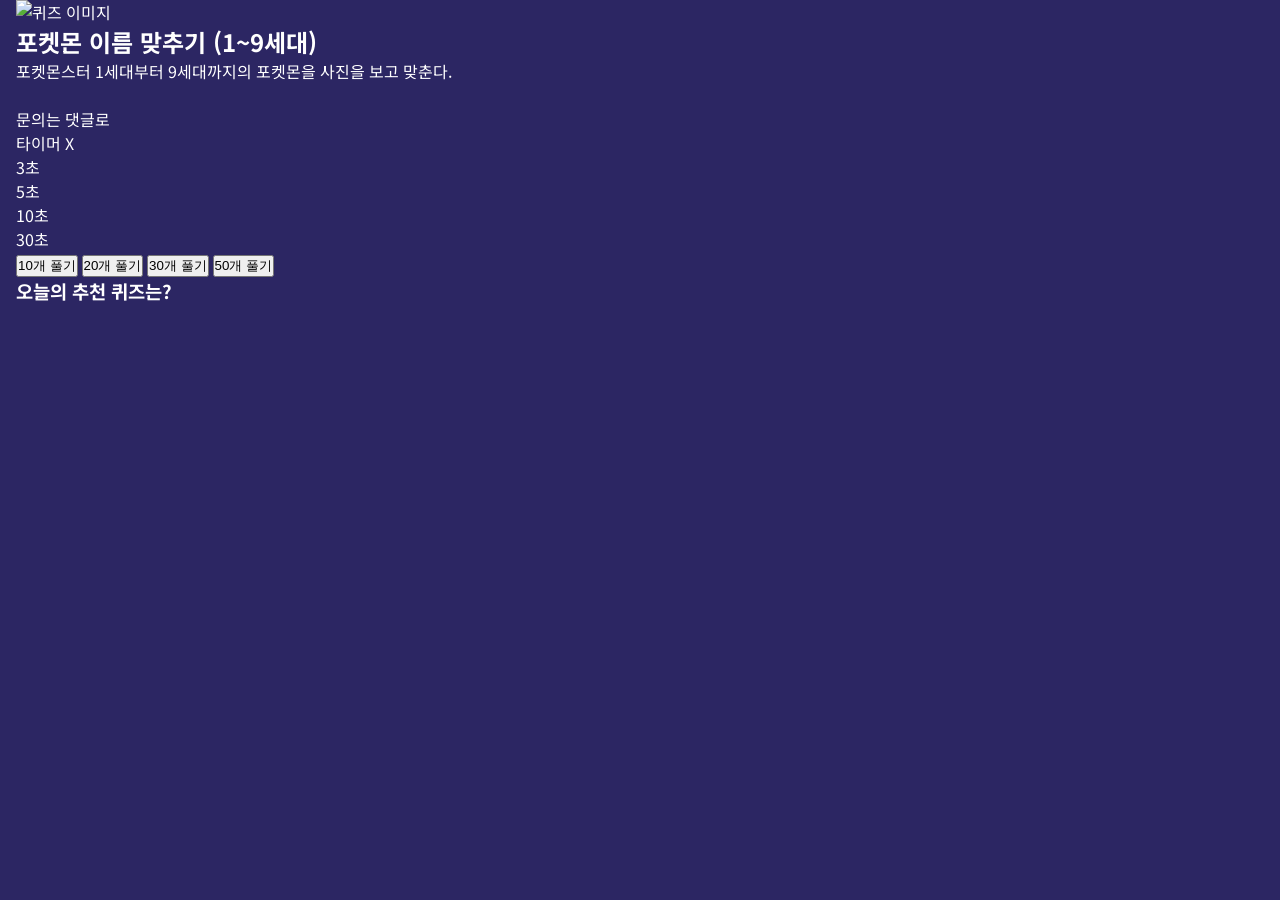
==== quiz.html @ fef314b5 "Create quiz.html" ====
<!DOCTYPE html>
<html lang="ko">
<head>
  <meta charset="UTF-8">
  <meta name="viewport" content="width=device-width, initial-scale=1.0">
  <title>퀴즈 상세 페이지</title>
  <link rel="preconnect" href="https://fonts.googleapis.com">
  <link rel="preconnect" href="https://fonts.gstatic.com" crossorigin>
  <link href="https://fonts.googleapis.com/css2?family=Noto+Sans+KR:wght@400;500;700&display=swap" rel="stylesheet">
  <link rel="stylesheet" href="style.css">
</head>
<body class="quiz-page-body">

  <div class="app-container quiz-detail-layout">
    
    <!-- 왼쪽 메인 퀴즈 영역 -->
    <div class="quiz-detail-left">
      <!-- 퀴즈 이미지 -->
      <div class="detail-image-wrapper">
        <img id="detailImg" src="" alt="퀴즈 이미지">
      </div>

      <!-- 퀴즈 정보 -->
      <div class="detail-info-box">
        <h2 id="detailTitle">포켓몬 이름 맞추기 (1~9세대)</h2>
        <p id="detailDesc">포켓몬스터 1세대부터 9세대까지의 포켓몬을 사진을 보고 맞춘다.<br><br>문의는 댓글로</p>
      </div>

      <!-- 타이머 설정 -->
      <div class="timer-container">
        <div class="timer-line"></div>
        <div class="timer-options">
          <div class="timer-node active">
            <div class="node-circle"></div>
            <div class="node-label active-label">타이머 X</div>
          </div>
          <div class="timer-node">
            <div class="node-circle"></div>
            <div class="node-label">3초</div>
          </div>
          <div class="timer-node">
            <div class="node-circle"></div>
            <div class="node-label">5초</div>
          </div>
          <div class="timer-node">
            <div class="node-circle"></div>
            <div class="node-label">10초</div>
          </div>
          <div class="timer-node">
            <div class="node-circle"></div>
            <div class="node-label">30초</div>
          </div>
        </div>
      </div>

      <!-- 문제 개수 선택 버튼들 -->
      <div class="play-buttons">
        <button class="btn-play">10개 풀기</button>
        <button class="btn-play">20개 풀기</button>
        <button class="btn-play">30개 풀기</button>
        <button class="btn-play">50개 풀기</button>
      </div>
    </div>

    <!-- 오른쪽 추천 퀴즈 영역 -->
    <div class="quiz-detail-right">
      <h3 class="recommend-title">오늘의 추천 퀴즈는?</h3>
      <div class="recommend-list" id="recommendList">
        <!-- 동적으로 추천 퀴즈가 들어갑니다 -->
      </div>
    </div>
  </div>

  <script src="quiz.js"></script>
</body>
</html>
---- style.css ----
/* 기본 리셋 및 폰트 설정 */
* {
  margin: 0;
  padding: 0;
  box-sizing: border-box;
}

body {
  font-family: 'Noto Sans KR', sans-serif;
  background-color: #2c2663;
  color: #ffffff;
  min-height: 100vh;
  padding-bottom: 60px;
  overflow-y: scroll;
}

.app-container {
  max-width: 1280px;
  margin: 0 auto;
  padding: 0 16px;
}

/* 상단 검색바 스타일 */
.search-header {
  padding: 24px 0 16px 0;
}

.search-wrapper {
  display: flex;
  align-items: center;
  gap: 12px;
  background-color: rgba(255, 255, 255, 0.1);
  padding: 12px;
  border-radius: 16px;
  backdrop-filter: blur(4px);
}

.filter-btn {
  background-color: rgba(255, 255, 255, 0.15);
  border: none;
  color: #fff;
  padding: 12px;
  border-radius: 10px;
  cursor: pointer;
  transition: background 0.2s;
  font-size: 16px;
}

.filter-btn:hover {
  background-color: rgba(255, 255, 255, 0.25);
}

.input-relative {
  position: relative;
  flex: 1;
}

#searchInput {
  width: 100%;
  padding: 12px 50px 12px 20px;
  border: none;
  border-radius: 50px;
  font-size: 16px;
  color: #000;
  outline: none;
}

#searchInput:focus {
  box-shadow: 0 0 0 3px rgba(168, 85, 247, 0.6);
}

.search-submit-btn {
  position: absolute;
  right: 8px;
  top: 50%;
  transform: translateY(-50%);
  background-color: #6b21a8;
  border: none;
  color: white;
  padding: 10px;
  border-radius: 50%;
  cursor: pointer;
  transition: background 0.2s;
  display: flex;
  align-items: center;
  justify-content: center;
  width: 36px;
  height: 36px;
}

.search-submit-btn:hover {
  background-color: #7e22ce;
}

/* 카테고리 바 스타일 */
.category-nav {
  margin-bottom: 32px;
  overflow-x: auto;
}

/* 가로 스크롤바 숨기기 */
.category-nav::-webkit-scrollbar {
  display: none;
}
.category-nav {
  -ms-overflow-style: none;
  scrollbar-width: none;
}

.category-scroll-box {
  display: flex;
  gap: 8px;
  padding-bottom: 8px;
  min-width: max-content;
}

.category-tab {
  display: flex;
  align-items: center;
  gap: 8px;
  padding: 10px 20px;
  border-radius: 12px;
  border: 1px solid transparent;
  background-color: rgba(255, 255, 255, 0.1);
  color: #e5e7eb;
  font-size: 14px;
  font-weight: 500;
  cursor: pointer;
  transition: all 0.2s;
}

.category-tab span {
  font-size: 16px;
}

.category-tab:hover {
  background-color: rgba(255, 255, 255, 0.2);
}

.category-tab.active {
  background-color: #ffffff;
  color: #2c2663;
  border-color: #ffffff;
  transform: scale(1.05);
  box-shadow: 0 10px 15px -3px rgba(0, 0, 0, 0.3);
}

/* 퀴즈 그리드 레이아웃 */
.main-content {
  position: relative;
}

.quiz-grid {
  display: grid;
  grid-template-columns: repeat(1, minmax(0, 1fr));
  gap: 24px;
}

/* 반응형 미디어 쿼리 */
@media (min-width: 640px) { .quiz-grid { grid-template-columns: repeat(2, minmax(0, 1fr)); } }
@media (min-width: 768px) { .quiz-grid { grid-template-columns: repeat(3, minmax(0, 1fr)); } }
@media (min-width: 1024px) { .quiz-grid { grid-template-columns: repeat(4, minmax(0, 1fr)); } }

/* 퀴즈 카드 개별 스타일 */
.quiz-card {
  background-color: #ffffff;
  border-radius: 16px;
  overflow: hidden;
  box-shadow: 0 25px 50px -12px rgba(0, 0, 0, 0.5);
  display: flex;
  flex-direction: column;
  cursor: pointer;
  transition: transform 0.2s;
  color: #374151;
}

.quiz-card:hover {
  transform: translateY(-4px);
}

.card-top {
  position: relative;
  height: 192px;
  background-color: #e5e7eb;
}

.card-top img {
  width: 100%;
  height: 100%;
  object-cover: cover;
  object-fit: cover;
}

.card-overlay {
  position: absolute;
  inset: 0;
  background: linear-gradient(to top, rgba(0,0,0,0.6), transparent);
}

.play-count {
  position: absolute;
  bottom: 12px;
  left: 12px;
  display: flex;
  align-items: center;
  gap: 4px;
  color: white;
  font-size: 12px;
  font-weight: 600;
  background-color: rgba(0, 0, 0, 0.4);
  padding: 4px 8px;
  border-radius: 6px;
  backdrop-filter: blur(2px);
}

.image-icon-badge {
  position: absolute;
  bottom: 48px;
  right: 12px;
  background-color: #22c55e;
  color: white;
  padding: 6px;
  border-radius: 50%;
  box-shadow: 0 4px 6px -1px rgba(0, 0, 0, 0.1);
  display: flex;
  align-items: center;
  justify-content: center;
  width: 26px;
  height: 26px;
  font-size: 12px;
}

.quiz-type-badge {
  position: absolute;
  bottom: 12px;
  right: 12px;
  background-color: #0ea5e9;
  color: white;
  font-size: 12px;
  font-weight: 700;
  padding: 4px 10px;
  border-radius: 50px;
  box-shadow: 0 2px 4px rgba(0,0,0,0.2);
}

.card-bottom {
  padding: 16px;
  flex: 1;
  display: flex;
  flex-direction: column;
  background-color: #ffffff;
}

.card-title {
  font-size: 18px;
  font-weight: 700;
  color: #111827;
  margin-bottom: 8px;
  white-space: nowrap;
  overflow: hidden;
  text-overflow: ellipsis;
}

.card-description {
  font-size: 12px;
  color: #6b7280;
  line-height: 1.5;
  display: -webkit-box;
  -webkit-line-clamp: 2;
  -webkit-box-orient: vertical;
  overflow: hidden;
}

/* 결과 없음 공지 */
.no-result {
  display: none;
  text-align: center;
  padding: 80px 0;
  color: #d1d5db;
  font-size: 16px;
}

/* 하단 탑 이동 버튼 */
.scroll-top-btn {
  position: fixed;
  bottom: 24px;
  left: 50%;
  transform: translateX(-50%);
  background-color: #ffffff;
  color: #2c2663;
  border: none;
  padding: 12px;
  border-radius: 50%;
  box-shadow: 0 20px 25px -5px rgba(0, 0, 0, 0.5);
  cursor: pointer;
  transition: all 0.2s;
  z-index: 50;
  display: flex;
  align-items: center;
  justify-content: center;
  width: 44px;
  height: 44px;
  font-size: 16px;
}

.scroll-top-btn:hover {
  background-color: #f3f4f6;
}

.scroll-top-btn:active {
  transform: translateX(-50%) scale(0.95);
}
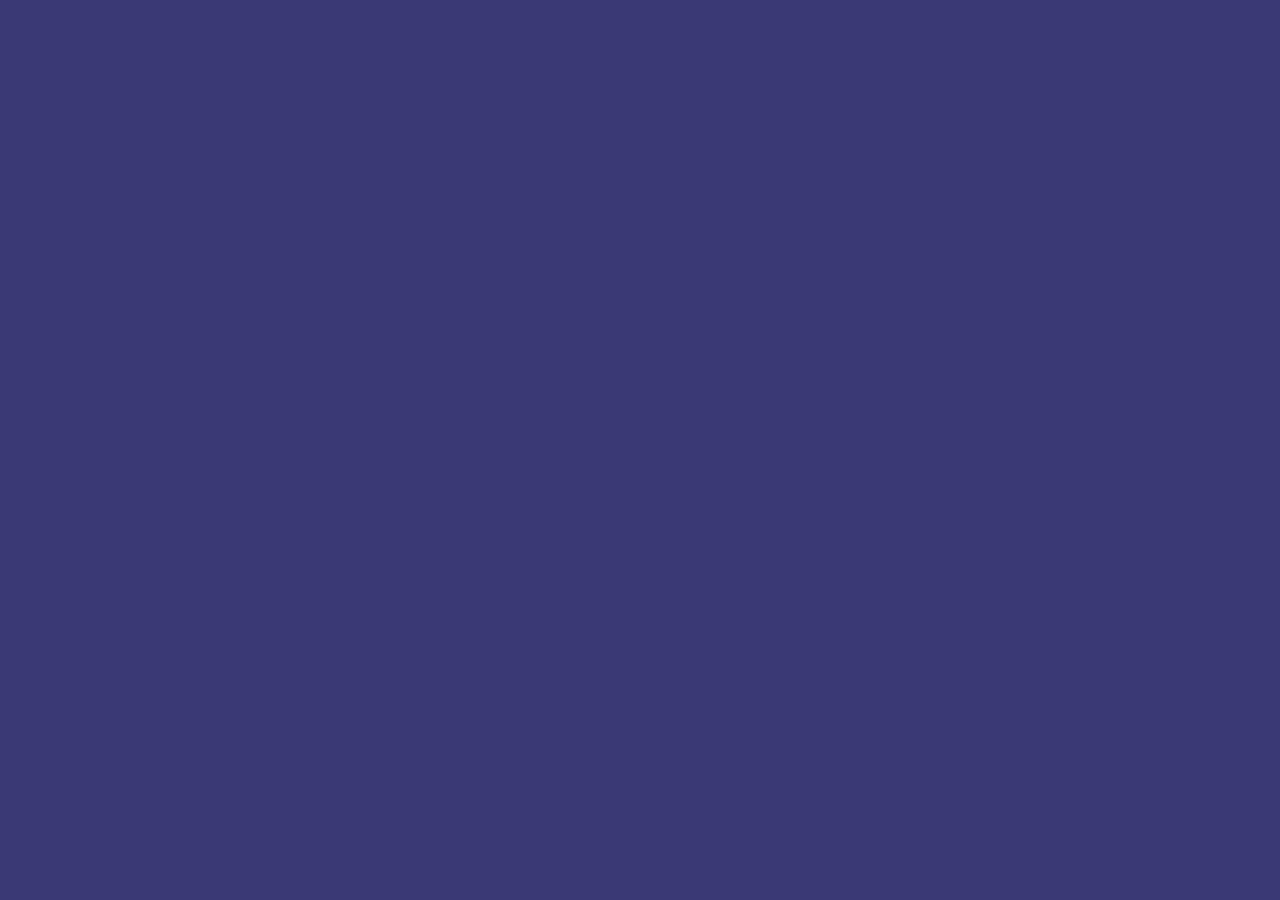
==== commit f4b05043: "Refactor quiz.html for new quiz structure" ====
--- a/quiz.html
+++ b/quiz.html
@@ -1,76 +1,27 @@
 <!DOCTYPE html>
 <html lang="ko">
 <head>
-  <meta charset="UTF-8">
-  <meta name="viewport" content="width=device-width, initial-scale=1.0">
-  <title>퀴즈 상세 페이지</title>
-  <link rel="preconnect" href="https://fonts.googleapis.com">
-  <link rel="preconnect" href="https://fonts.gstatic.com" crossorigin>
-  <link href="https://fonts.googleapis.com/css2?family=Noto+Sans+KR:wght@400;500;700&display=swap" rel="stylesheet">
-  <link rel="stylesheet" href="style.css">
+    <meta charset="UTF-8">
+    <meta name="viewport" content="width=device-width, initial-scale=1.0">
+    <title>포켓몬 퀴즈 - 진행중</title>
+    
+    <!-- 라이브러리 세팅 -->
+    <script src="https://cdn.tailwindcss.com"></script>
+    <link rel="stylesheet" href="https://cdnjs.cloudflare.com/ajax/libs/font-awesome/6.4.0/css/all.min.css">
+    <script src="https://unpkg.com/react@18/umd/react.production.min.js" crossorigin></script>
+    <script src="https://unpkg.com/react-dom@18/umd/react-dom.production.min.js" crossorigin></script>
+    <script src="https://unpkg.com/@babel/standalone/babel.min.js"></script>
+
+    <!-- 분리된 CSS 연결 -->
+    <link rel="stylesheet" href="style.css">
 </head>
-<body class="quiz-page-body">
+<body>
+    <div class="bg-shape bg-shape-1"></div>
+    <div class="bg-shape bg-shape-2"></div>
+    
+    <div id="root" class="w-full h-full flex items-center justify-center"></div>
 
-  <div class="app-container quiz-detail-layout">
-    
-    <!-- 왼쪽 메인 퀴즈 영역 -->
-    <div class="quiz-detail-left">
-      <!-- 퀴즈 이미지 -->
-      <div class="detail-image-wrapper">
-        <img id="detailImg" src="" alt="퀴즈 이미지">
-      </div>
-
-      <!-- 퀴즈 정보 -->
-      <div class="detail-info-box">
-        <h2 id="detailTitle">포켓몬 이름 맞추기 (1~9세대)</h2>
-        <p id="detailDesc">포켓몬스터 1세대부터 9세대까지의 포켓몬을 사진을 보고 맞춘다.<br><br>문의는 댓글로</p>
-      </div>
-
-      <!-- 타이머 설정 -->
-      <div class="timer-container">
-        <div class="timer-line"></div>
-        <div class="timer-options">
-          <div class="timer-node active">
-            <div class="node-circle"></div>
-            <div class="node-label active-label">타이머 X</div>
-          </div>
-          <div class="timer-node">
-            <div class="node-circle"></div>
-            <div class="node-label">3초</div>
-          </div>
-          <div class="timer-node">
-            <div class="node-circle"></div>
-            <div class="node-label">5초</div>
-          </div>
-          <div class="timer-node">
-            <div class="node-circle"></div>
-            <div class="node-label">10초</div>
-          </div>
-          <div class="timer-node">
-            <div class="node-circle"></div>
-            <div class="node-label">30초</div>
-          </div>
-        </div>
-      </div>
-
-      <!-- 문제 개수 선택 버튼들 -->
-      <div class="play-buttons">
-        <button class="btn-play">10개 풀기</button>
-        <button class="btn-play">20개 풀기</button>
-        <button class="btn-play">30개 풀기</button>
-        <button class="btn-play">50개 풀기</button>
-      </div>
-    </div>
-
-    <!-- 오른쪽 추천 퀴즈 영역 -->
-    <div class="quiz-detail-right">
-      <h3 class="recommend-title">오늘의 추천 퀴즈는?</h3>
-      <div class="recommend-list" id="recommendList">
-        <!-- 동적으로 추천 퀴즈가 들어갑니다 -->
-      </div>
-    </div>
-  </div>
-
-  <script src="quiz.js"></script>
+    <!-- 분리된 JS 연결 (Babel로 컴파일하기 위해 type="text/babel" 사용) -->
+    <script type="text/babel" src="quiz.js"></script>
 </body>
 </html>
--- a/style.css
+++ b/style.css
@@ -1,312 +1,237 @@
-/* 기본 리셋 및 폰트 설정 */
-* {
-  margin: 0;
-  padding: 0;
-  box-sizing: border-box;
-}
-
-body {
-  font-family: 'Noto Sans KR', sans-serif;
-  background-color: #2c2663;
-  color: #ffffff;
-  min-height: 100vh;
-  padding-bottom: 60px;
-  overflow-y: scroll;
-}
-
-.app-container {
-  max-width: 1280px;
-  margin: 0 auto;
-  padding: 0 16px;
-}
-
-/* 상단 검색바 스타일 */
-.search-header {
-  padding: 24px 0 16px 0;
-}
-
-.search-wrapper {
-  display: flex;
+/* 공통 스타일 및 기존 index.html 스타일 */
+* { margin: 0; padding: 0; box-sizing: border-box; }
+body { font-family: 'Noto Sans KR', sans-serif; background-color: #3b3a74; color: #ffffff; min-height: 100vh; overflow-y: scroll; }
+.app-container { max-width: 1200px; margin: 0 auto; padding: 20px; }
+
+/* 기존 index 스타일 요약 */
+.search-header { padding: 24px 0 16px 0; }
+.search-wrapper { display: flex; align-items: center; gap: 12px; background-color: rgba(255, 255, 255, 0.1); padding: 12px; border-radius: 16px; }
+.input-relative { position: relative; flex: 1; }
+#searchInput { width: 100%; padding: 12px 20px; border-radius: 50px; border: none; outline: none; }
+.category-nav { margin-bottom: 32px; overflow-x: auto; }
+.category-scroll-box { display: flex; gap: 8px; }
+.category-tab { padding: 10px 20px; border-radius: 12px; border: 1px solid transparent; background-color: rgba(255, 255, 255, 0.1); color: #e5e7eb; cursor: pointer; }
+.category-tab.active { background-color: #ffffff; color: #2c2663; }
+.quiz-grid { display: grid; grid-template-columns: repeat(auto-fill, minmax(250px, 1fr)); gap: 24px; }
+.quiz-card { background-color: #ffffff; border-radius: 16px; overflow: hidden; color: #374151; cursor: pointer; }
+.card-top { height: 180px; }
+.card-top img { width: 100%; height: 100%; object-fit: cover; }
+.card-bottom { padding: 16px; }
+
+/* =======================================
+   새로운 quiz.html 전용 스타일
+======================================= */
+.quiz-page-body {
+  background-color: #35387e; /* 이미지 배경색과 유사하게 매칭 */
+}
+
+.quiz-detail-layout {
+  display: flex;
+  flex-direction: column;
+  gap: 40px;
+  margin-top: 40px;
+}
+
+@media (min-width: 1024px) {
+  .quiz-detail-layout {
+    flex-direction: row;
+    align-items: flex-start;
+  }
+}
+
+/* 왼쪽 영역 */
+.quiz-detail-left {
+  flex: 1;
+  display: flex;
+  flex-direction: column;
+  align-items: center;
+  gap: 24px;
+}
+
+.detail-image-wrapper {
+  width: 100%;
+  max-width: 320px;
+  background-color: white;
+  padding: 10px;
+  border-radius: 8px;
+  box-shadow: 0 10px 20px rgba(0,0,0,0.2);
+}
+
+.detail-image-wrapper img {
+  width: 100%;
+  height: auto;
+  aspect-ratio: 1/1;
+  object-fit: cover;
+}
+
+.detail-info-box {
+  width: 100%;
+  max-width: 700px;
+  background-color: #262740;
+  border-radius: 8px;
+  padding: 40px 20px;
+  text-align: center;
+  box-shadow: 0 4px 10px rgba(0,0,0,0.3);
+}
+
+.detail-info-box h2 {
+  font-size: 20px;
+  font-weight: 700;
+  margin-bottom: 20px;
+}
+
+.detail-info-box p {
+  font-size: 14px;
+  color: #d1d5db;
+  line-height: 1.5;
+}
+
+/* 타이머 진행바 */
+.timer-container {
+  width: 100%;
+  max-width: 600px;
+  position: relative;
+  margin: 30px 0;
+  padding: 0 20px;
+}
+
+.timer-line {
+  position: absolute;
+  top: 8px;
+  left: 40px;
+  right: 40px;
+  height: 3px;
+  background-color: #cbd5e1;
+  z-index: 1;
+}
+
+.timer-options {
+  display: flex;
+  justify-content: space-between;
+  position: relative;
+  z-index: 2;
+}
+
+.timer-node {
+  display: flex;
+  flex-direction: column;
   align-items: center;
   gap: 12px;
-  background-color: rgba(255, 255, 255, 0.1);
+  cursor: pointer;
+}
+
+.node-circle {
+  width: 18px;
+  height: 18px;
+  border-radius: 50%;
+  background-color: #cbd5e1;
+  border: 4px solid #35387e; /* 배경색으로 테두리 덮기 */
+  transition: 0.2s;
+}
+
+.timer-node.active .node-circle {
+  background-color: #e11d48;
+}
+
+.node-label {
+  background-color: #e2e8f0;
+  color: #475569;
+  padding: 6px 14px;
+  border-radius: 6px;
+  font-size: 12px;
+  font-weight: bold;
+}
+
+.node-label.active-label {
+  background-color: #e11d48;
+  color: white;
+}
+
+/* 플레이 버튼 */
+.play-buttons {
+  display: flex;
+  flex-wrap: wrap;
+  gap: 20px;
+  justify-content: center;
+  width: 100%;
+}
+
+.btn-play {
+  background-color: #7c3aed;
+  color: white;
+  border: none;
+  padding: 18px 0;
+  width: 140px;
+  border-radius: 8px;
+  font-size: 16px;
+  font-weight: bold;
+  cursor: pointer;
+  transition: 0.2s;
+}
+
+.btn-play:hover { background-color: #6d28d9; transform: translateY(-3px); }
+
+/* 오른쪽 영역 (추천 퀴즈) */
+.quiz-detail-right {
+  width: 100%;
+  background-color: #27283c;
+  padding: 24px;
+  border-radius: 12px;
+}
+
+@media (min-width: 1024px) {
+  .quiz-detail-right { width: 380px; flex-shrink: 0; }
+}
+
+.recommend-title {
+  font-size: 16px;
+  margin-bottom: 20px;
+}
+
+.recommend-list {
+  display: flex;
+  flex-direction: column;
+  gap: 16px;
+}
+
+.rec-card {
+  display: flex;
+  background-color: #ffffff;
+  border-radius: 6px;
+  overflow: hidden;
+  height: 100px;
+  color: #1e293b;
+  cursor: pointer;
+}
+
+.rec-card img {
+  width: 100px;
+  height: 100px;
+  object-fit: cover;
+}
+
+.rec-info {
   padding: 12px;
-  border-radius: 16px;
-  backdrop-filter: blur(4px);
-}
-
-.filter-btn {
-  background-color: rgba(255, 255, 255, 0.15);
-  border: none;
-  color: #fff;
-  padding: 12px;
-  border-radius: 10px;
-  cursor: pointer;
-  transition: background 0.2s;
-  font-size: 16px;
-}
-
-.filter-btn:hover {
-  background-color: rgba(255, 255, 255, 0.25);
-}
-
-.input-relative {
-  position: relative;
   flex: 1;
-}
-
-#searchInput {
-  width: 100%;
-  padding: 12px 50px 12px 20px;
-  border: none;
-  border-radius: 50px;
-  font-size: 16px;
-  color: #000;
-  outline: none;
-}
-
-#searchInput:focus {
-  box-shadow: 0 0 0 3px rgba(168, 85, 247, 0.6);
-}
-
-.search-submit-btn {
-  position: absolute;
-  right: 8px;
-  top: 50%;
-  transform: translateY(-50%);
-  background-color: #6b21a8;
-  border: none;
-  color: white;
-  padding: 10px;
-  border-radius: 50%;
-  cursor: pointer;
-  transition: background 0.2s;
-  display: flex;
-  align-items: center;
+  display: flex;
+  flex-direction: column;
   justify-content: center;
-  width: 36px;
-  height: 36px;
-}
-
-.search-submit-btn:hover {
-  background-color: #7e22ce;
-}
-
-/* 카테고리 바 스타일 */
-.category-nav {
-  margin-bottom: 32px;
-  overflow-x: auto;
-}
-
-/* 가로 스크롤바 숨기기 */
-.category-nav::-webkit-scrollbar {
-  display: none;
-}
-.category-nav {
-  -ms-overflow-style: none;
-  scrollbar-width: none;
-}
-
-.category-scroll-box {
-  display: flex;
-  gap: 8px;
-  padding-bottom: 8px;
-  min-width: max-content;
-}
-
-.category-tab {
-  display: flex;
-  align-items: center;
-  gap: 8px;
-  padding: 10px 20px;
-  border-radius: 12px;
-  border: 1px solid transparent;
-  background-color: rgba(255, 255, 255, 0.1);
-  color: #e5e7eb;
+}
+
+.rec-info h4 {
   font-size: 14px;
-  font-weight: 500;
-  cursor: pointer;
-  transition: all 0.2s;
-}
-
-.category-tab span {
-  font-size: 16px;
-}
-
-.category-tab:hover {
-  background-color: rgba(255, 255, 255, 0.2);
-}
-
-.category-tab.active {
-  background-color: #ffffff;
-  color: #2c2663;
-  border-color: #ffffff;
-  transform: scale(1.05);
-  box-shadow: 0 10px 15px -3px rgba(0, 0, 0, 0.3);
-}
-
-/* 퀴즈 그리드 레이아웃 */
-.main-content {
-  position: relative;
-}
-
-.quiz-grid {
-  display: grid;
-  grid-template-columns: repeat(1, minmax(0, 1fr));
-  gap: 24px;
-}
-
-/* 반응형 미디어 쿼리 */
-@media (min-width: 640px) { .quiz-grid { grid-template-columns: repeat(2, minmax(0, 1fr)); } }
-@media (min-width: 768px) { .quiz-grid { grid-template-columns: repeat(3, minmax(0, 1fr)); } }
-@media (min-width: 1024px) { .quiz-grid { grid-template-columns: repeat(4, minmax(0, 1fr)); } }
-
-/* 퀴즈 카드 개별 스타일 */
-.quiz-card {
-  background-color: #ffffff;
-  border-radius: 16px;
+  margin-bottom: 6px;
+  display: -webkit-box;
+  -webkit-line-clamp: 1;
+  -webkit-box-orient: vertical;
   overflow: hidden;
-  box-shadow: 0 25px 50px -12px rgba(0, 0, 0, 0.5);
-  display: flex;
-  flex-direction: column;
-  cursor: pointer;
-  transition: transform 0.2s;
-  color: #374151;
-}
-
-.quiz-card:hover {
-  transform: translateY(-4px);
-}
-
-.card-top {
-  position: relative;
-  height: 192px;
-  background-color: #e5e7eb;
-}
-
-.card-top img {
-  width: 100%;
-  height: 100%;
-  object-cover: cover;
-  object-fit: cover;
-}
-
-.card-overlay {
-  position: absolute;
-  inset: 0;
-  background: linear-gradient(to top, rgba(0,0,0,0.6), transparent);
-}
-
-.play-count {
-  position: absolute;
-  bottom: 12px;
-  left: 12px;
-  display: flex;
-  align-items: center;
-  gap: 4px;
-  color: white;
+}
+
+.rec-info p {
   font-size: 12px;
-  font-weight: 600;
-  background-color: rgba(0, 0, 0, 0.4);
-  padding: 4px 8px;
-  border-radius: 6px;
-  backdrop-filter: blur(2px);
-}
-
-.image-icon-badge {
-  position: absolute;
-  bottom: 48px;
-  right: 12px;
-  background-color: #22c55e;
-  color: white;
-  padding: 6px;
-  border-radius: 50%;
-  box-shadow: 0 4px 6px -1px rgba(0, 0, 0, 0.1);
-  display: flex;
-  align-items: center;
-  justify-content: center;
-  width: 26px;
-  height: 26px;
-  font-size: 12px;
-}
-
-.quiz-type-badge {
-  position: absolute;
-  bottom: 12px;
-  right: 12px;
-  background-color: #0ea5e9;
-  color: white;
-  font-size: 12px;
-  font-weight: 700;
-  padding: 4px 10px;
-  border-radius: 50px;
-  box-shadow: 0 2px 4px rgba(0,0,0,0.2);
-}
-
-.card-bottom {
-  padding: 16px;
-  flex: 1;
-  display: flex;
-  flex-direction: column;
-  background-color: #ffffff;
-}
-
-.card-title {
-  font-size: 18px;
-  font-weight: 700;
-  color: #111827;
-  margin-bottom: 8px;
-  white-space: nowrap;
-  overflow: hidden;
-  text-overflow: ellipsis;
-}
-
-.card-description {
-  font-size: 12px;
-  color: #6b7280;
-  line-height: 1.5;
+  color: #64748b;
   display: -webkit-box;
   -webkit-line-clamp: 2;
   -webkit-box-orient: vertical;
   overflow: hidden;
 }
-
-/* 결과 없음 공지 */
-.no-result {
-  display: none;
-  text-align: center;
-  padding: 80px 0;
-  color: #d1d5db;
-  font-size: 16px;
-}
-
-/* 하단 탑 이동 버튼 */
-.scroll-top-btn {
-  position: fixed;
-  bottom: 24px;
-  left: 50%;
-  transform: translateX(-50%);
-  background-color: #ffffff;
-  color: #2c2663;
-  border: none;
-  padding: 12px;
-  border-radius: 50%;
-  box-shadow: 0 20px 25px -5px rgba(0, 0, 0, 0.5);
-  cursor: pointer;
-  transition: all 0.2s;
-  z-index: 50;
-  display: flex;
-  align-items: center;
-  justify-content: center;
-  width: 44px;
-  height: 44px;
-  font-size: 16px;
-}
-
-.scroll-top-btn:hover {
-  background-color: #f3f4f6;
-}
-
-.scroll-top-btn:active {
-  transform: translateX(-50%) scale(0.95);
-}
